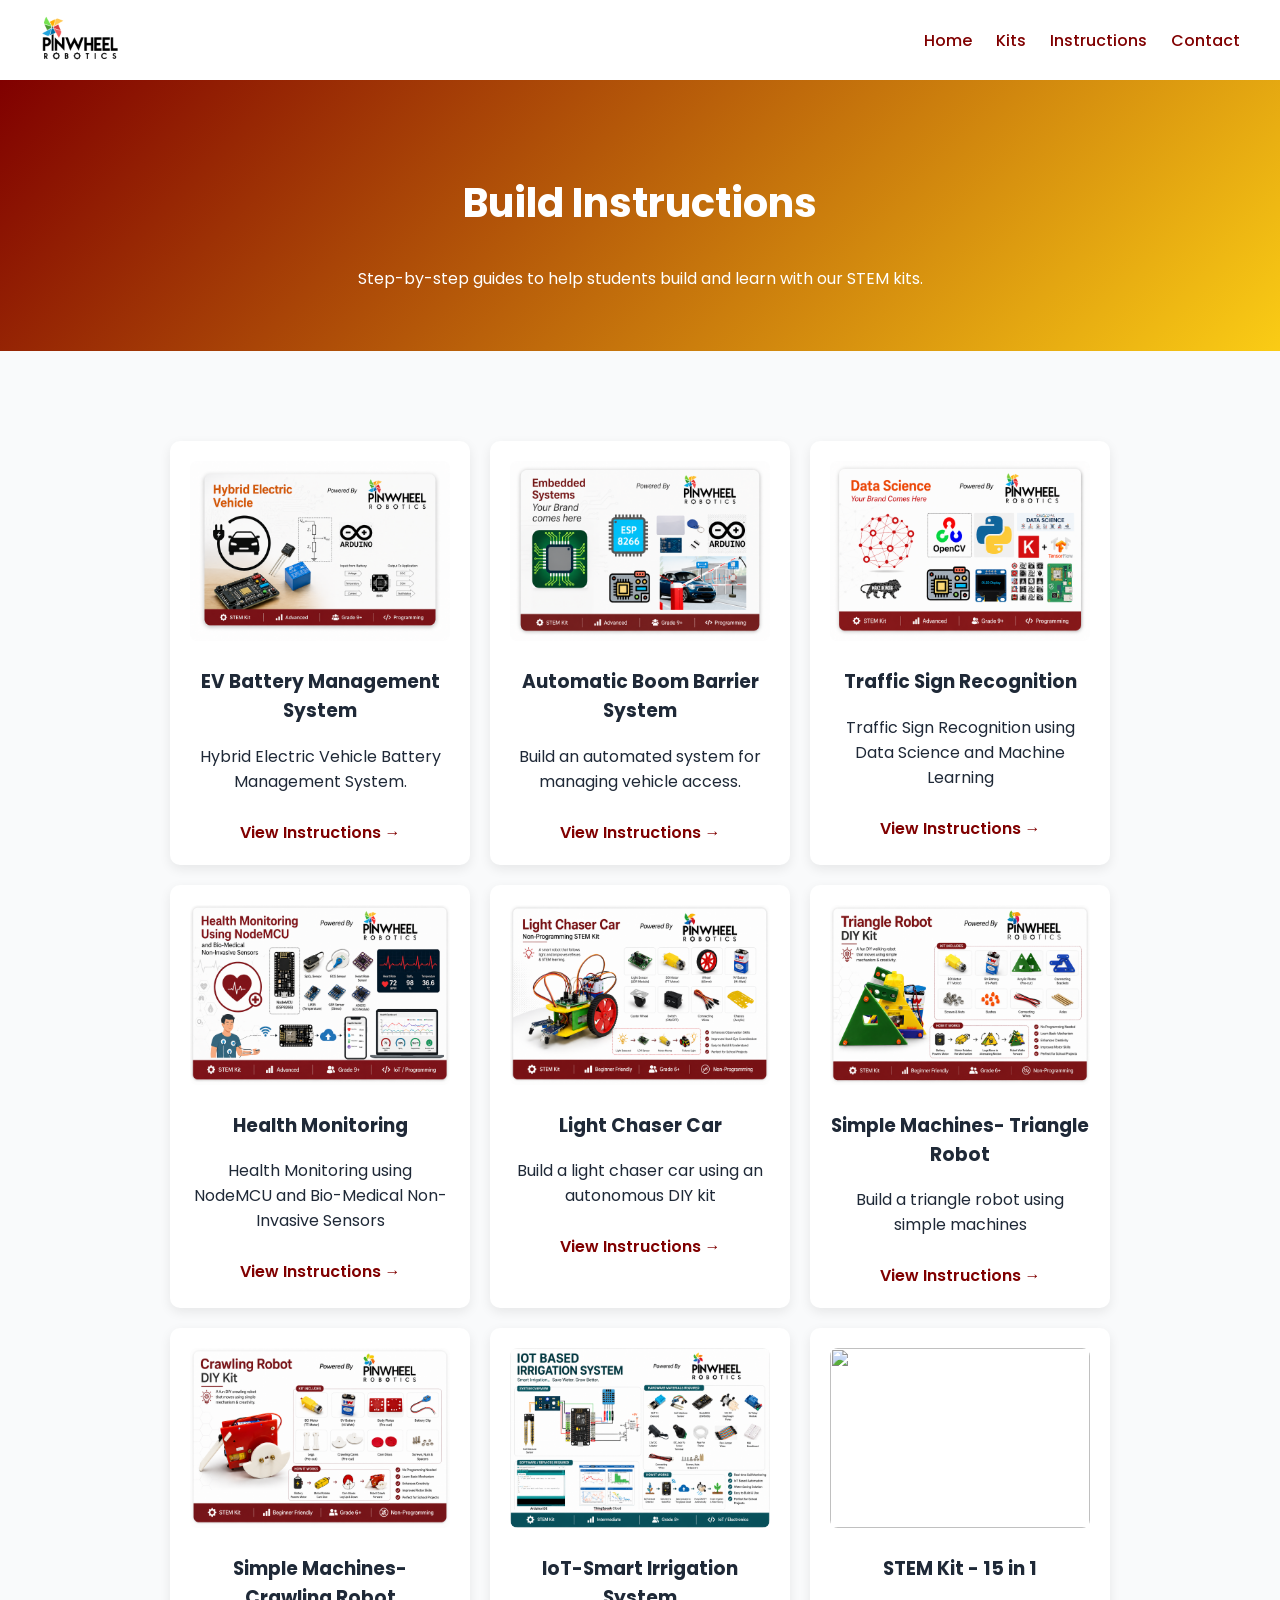
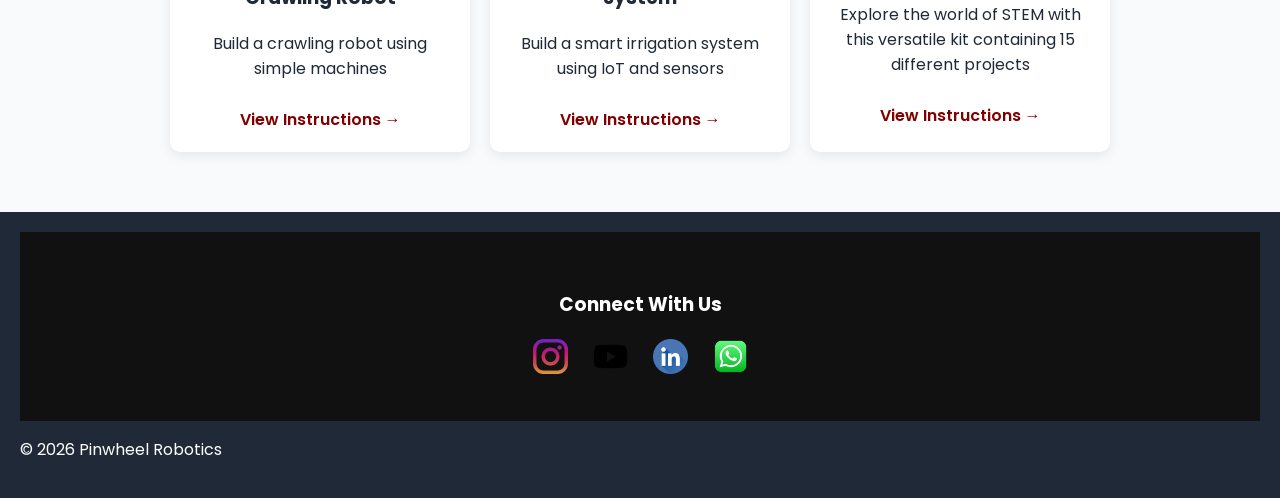
==== blog.html @ 8186bb94 "added social media handles , blog section" ====
<!DOCTYPE html>

<html>

<head>
  <title>Build Instructions | Pinwheel Robotics</title>
  <meta name="viewport" content="width=device-width, initial-scale=1.0">

  <link rel="stylesheet" href="css/style.css">
  <link href="https://fonts.googleapis.com/css2?family=Poppins:wght@300;400;600&display=swap" rel="stylesheet">
</head>

<body>

<!-- HEADER -->

<header class="header">
  <img src="assets/logo.png" class="logo">

  <nav class="nav">
    <a href="index.html">Home</a>
    <a href="index.html#kits">Kits</a>
    <a href="blog.html">Instructions</a>
    <a href="index.html#contact">Contact</a>
  </nav>
</header>

<!-- HERO -->

<section class="hero small-hero">
  <h1>Build Instructions</h1>
  <p>Step-by-step guides to help students build and learn with our STEM kits.</p>
</section>

<!-- BLOG GRID -->

<section class="blog-section">

  <div class="grid">

<!-- CARD -->
<div class="card blog-card">
  <img src="assets/images/blog-kit1.png" class="kit-img">
  <h3>EV Battery Management System</h3>
  <p>Hybrid Electric Vehicle Battery Management System.</p>
  <a href="https://pwbotics.wordpress.com/2023/02/18/hybrid-electric-vehicle-battery-management-system/" target="_blank">
    View Instructions →
  </a>
</div>

<div class="card blog-card">
 <img src="assets/images/blog-kit2.png" class="kit-img">
  <h3>Automatic Boom Barrier System</h3>
  <p>Build an automated system for managing vehicle access.</p>
  <a href="https://pwbotics.wordpress.com/2023/02/18/embedded-system-automatic-boom-barrier-system-using-rfid/" target="_blank">
    View Instructions →
  </a>
</div>

<div class="card blog-card">
  <img src="assets/images/blog-kit3.png" class="kit-img">
  <h3>Traffic Sign Recognition</h3>
  <p>Traffic Sign Recognition using Data Science and Machine Learning</p>
  <a href="https://pwbotics.wordpress.com/2023/02/18/data-science-traffic-sign-recognition-with-95-accuracy/" target="_blank">
    View Instructions →
  </a>
</div>
<div class="card blog-card">
  <img src="assets/images/blog-kit4.png" class="kit-img">
  <h3>Health Monitoring</h3>
  <p>Health Monitoring using NodeMCU and Bio-Medical Non-Invasive Sensors</p>
  <a href="https://pwbotics.wordpress.com/2023/04/04/health-monitoring-using-nodemcu-and-bio-medical-non-invasive-sensors/" target="_blank">
    View Instructions →
  </a>
</div>
<div class="card blog-card">
  <img src="assets/images/blog-kit5.png" class="kit-img">
  <h3>Light Chaser Car</h3>
  <p>Build a light chaser car using an autonomous DIY kit</p>
  <a href="https://pwbotics.wordpress.com/2024/01/22/make-a-light-chaser-car-using-autonomous-diy-kit/" target="_blank">
    View Instructions →
  </a>
</div>

<div class="card blog-card">
  <img src="assets/images/blog-kit6.png" class="kit-img">
  <h3>Simple Machines- Triangle Robot</h3>
  <p>Build a triangle robot using simple machines</p>
  <a href="https://pwbotics.wordpress.com/2023/02/18/simple-machines-triangle-robot/" target="_blank">
    View Instructions →
  </a>
</div>
<div class="card blog-card">
  <img src="assets/images/blog-kit7.png" class="kit-img">
  <h3>Simple Machines-Crawling Robot</h3>
  <p>Build a crawling robot using simple machines</p>
  <a href="https://pwbotics.wordpress.com/2023/02/18/simple-machines-crawling-robot/" target="_blank">
    View Instructions →
  </a>
</div>
<div class="card blog-card">
  <img src="assets/images/blog-kit8.png" class="kit-img">
  <h3>IoT-Smart Irrigation System</h3>
  <p>Build a smart irrigation system using IoT and sensors</p>
  <a href="https://pwbotics.wordpress.com/2020/03/14/iot-based-irrigation-system/" target="_blank">
    View Instructions →
  </a>
</div>

<div class="card blog-card">
  <img src="assets/images/blog-kit11.png" class="kit-img">
  <h3>STEM Kit - 15 in 1</h3>
  <p>Explore the world of STEM with this versatile kit containing 15 different projects</p>
  <a href="https://pwbotics.wordpress.com/2023/02/18/stem-kit-15-in-1/" target="_blank">
    View Instructions →
  </a>
</div>


  </div>

</section>

<!-- FOOTER -->

<footer>
    <div class="social-section">

  <h3>Connect With Us</h3>

  <div class="social-icons">

<a href="https://instagram.com/pinwheelrobotics" target="_blank">
  <img src="assets/icons/instagram.png" alt="Instagram">
</a>

<a href="https://www.youtube.com/@pinwheelrobotics" target="_blank">
  <img src="assets/icons/youtube.png" alt="YouTube">
</a>

<a href="https://www.linkedin.com/company/pinwheel-robotics" target="_blank">
  <img src="assets/icons/linkedin.png" alt="LinkedIn">
</a>

<a href="https://wa.me/917204445493" target="_blank">
  <img src="assets/icons/whatsapp.png" alt="WhatsApp">
</a>

  </div>

</div>
  <p>© 2026 Pinwheel Robotics</p>
</footer>

</body>
</html>
---- css/style.css ----
body {
margin: 0;
font-family: 'Poppins', sans-serif;
background: #f9fafb;
color: #1f2937;
}

/* HEADER */
.header {
display: flex;
justify-content: space-between;
align-items: center;
padding: 15px 40px;
background: white;
box-shadow: 0 2px 6px rgba(0,0,0,0.05);
}

.logo {
height: 50px;
}

.nav a {
margin-left: 20px;
text-decoration: none;
color: #800000;
font-weight: 500;
}

.nav a:hover {
color: #facc15;
}

/* HERO */
.hero {
text-align: center;
padding: 100px 20px;
background: linear-gradient(135deg, #800000, #facc15);
color: white;
}

.hero h1 {
font-size: 40px;
}

.hero p {
max-width: 700px;
margin: auto;
}

/* BUTTONS */
.btn {
display: inline-block;
margin: 10px;
padding: 12px 20px;
border-radius: 6px;
text-decoration: none;
font-weight: 600;
}

.primary {
background: #facc15;
color: #800000;
}

.secondary {
background: white;
color: #800000;
}

/* SECTIONS */
section {
padding: 70px 20px;
text-align: center;
}

.title {
font-size: 28px;
color: #800000;
}

.subtitle {
max-width: 700px;
margin: auto;
color: #6b7280;
}

/* GRID */
.grid {
display: flex;
flex-wrap: wrap;
justify-content: center;
gap: 20px;
margin-top: 30px;
}

.card {
background: white;
padding: 20px;
width: 260px;
border-radius: 10px;
box-shadow: 0 4px 12px rgba(0,0,0,0.08);
}

/* IMAGE PLACEHOLDER */
.img-box {
height: 150px;
background: #e5e7eb;
border-radius: 8px;
margin-bottom: 10px;
}

/* STEPS */
.steps {
display: flex;
flex-wrap: wrap;
justify-content: center;
gap: 30px;
margin-top: 30px;
}

.step {
width: 200px;
}

/* CTA */
.cta {
background: #800000;
color: white;
}

/* FOOTER */
footer {
background: #1f2937;
color: white;
padding: 20px;
}

.contact-form {
max-width: 500px;
margin: 30px auto;
display: flex;
flex-direction: column;
}

.contact-form input,
.contact-form textarea {
margin: 10px 0;
padding: 12px;
border-radius: 6px;
border: none;
font-size: 14px;
}

.contact-form button {
background: #facc15;
color: #800000;
padding: 12px;
border: none;
border-radius: 6px;
font-weight: bold;
cursor: pointer;
}

.contact-form button:hover {
opacity: 0.9;
}

.kit-img {
width: 100%;
height: 180px; /* fixed height /
object-fit: cover; / crop nicely */
border-radius: 8px;
}

.steps {
display: flex;
align-items: center;
justify-content: center;
flex-wrap: wrap;
gap: 10px;
}

.step {
width: 180px;
text-align: center;
}

.arrow {
font-size: 30px;
color: #800000;
margin: 0 10px;
}

.step h3 {
  background: #facc15;
  color: #800000;
  display: inline-block;
  padding: 10px 15px;
  border-radius: 50%;
}

.updates {
margin-top: 40px;
}

/* Banner Image */
.updates-banner img {
  width: 100%;
  height: 450px;              /* 🔥 sweet spot */
  object-fit: cover;
  object-position: bottom 10% ;    /* adjust this */
}

/* Ticker */
.updates-ticker {
background: #800000;
color: white;
overflow: hidden;
white-space: nowrap;
padding: 10px 0;
}

.ticker-content {
display: inline-block;
padding-left: 100%;
animation: scrollText 15s linear infinite;
}

/* Animation */
@keyframes scrollText {
from {
transform: translateX(0%);
}
to {
transform: translateX(-100%);
}
}

.video-container {
width: 100%;
max-width: 600px;     /* control size */
margin: 40px auto;
}

.video-container iframe {
width: 100%;
height: 340px;        /* force landscape */
border-radius: 10px;
}



.icon {
font-size: 40px;
margin-bottom: 10px;
}

.step h4 {
margin: 0;
font-size: 16px;
color: #800000;
}

/* CONTACT SECTION */
.contact-section {
background: linear-gradient(135deg, #800000, #a00000);
padding: 80px 20px;
text-align: center;
color: white;
}

.contact-container {
max-width: 900px;
margin: auto;
}

.contact-section h2 {
font-size: 32px;
margin-bottom: 10px;
}

.contact-section p {
margin-bottom: 30px;
color: #f3f4f6;
}

/* FORM */
.contact-form {
display: flex;
flex-direction: column;
gap: 20px;
}

/* ROW */
.form-row {
display: flex;
gap: 20px;
flex-wrap: wrap;
justify-content: center;
}

/* INPUTS */
.contact-form input,
.contact-form textarea {
flex: 1;
min-width: 250px;
padding: 14px 16px;
border-radius: 10px;
border: none;
font-size: 14px;
outline: none;
}

/* TEXTAREA FULL WIDTH */
.contact-form textarea {
width: 100%;
}

/* BUTTON */
.submit-btn {
background: #facc15;
color: #800000;
border: none;
padding: 14px 25px;
border-radius: 10px;
font-weight: bold;
cursor: pointer;
font-size: 16px;
margin-top: 10px;
transition: 0.3s;
}

.submit-btn:hover {
transform: translateY(-2px);
opacity: 0.9;
}

/* Smaller hero for inner pages */
.small-hero {
padding: 60px 20px;
}

/* Blog page spacing */
.blog-section {
padding: 60px 20px;
text-align: center;
}

/* Blog links */
.blog-card a {
display: inline-block;
margin-top: 10px;
color: #800000;
font-weight: 600;
text-decoration: none;
}

.blog-card a:hover {
color: #facc15;
}

.social-section {
text-align: center;
padding: 40px 20px;
background: #111;
color: white;
}

.social-section h3 {
margin-bottom: 20px;
}

.social-icons {
display: flex;
justify-content: center;
gap: 25px;
}

.social-icons img {
width: 35px;
height: 35px;
transition: 0.3s;
}

.social-icons img:hover {
transform: scale(1.2);
}
.whatsapp-float {
position: fixed;
bottom: 20px;
right: 20px;
background: #25D366;
padding: 10px;
border-radius: 50%;
z-index: 1000;
}

.whatsapp-float img {
width: 30px;
}
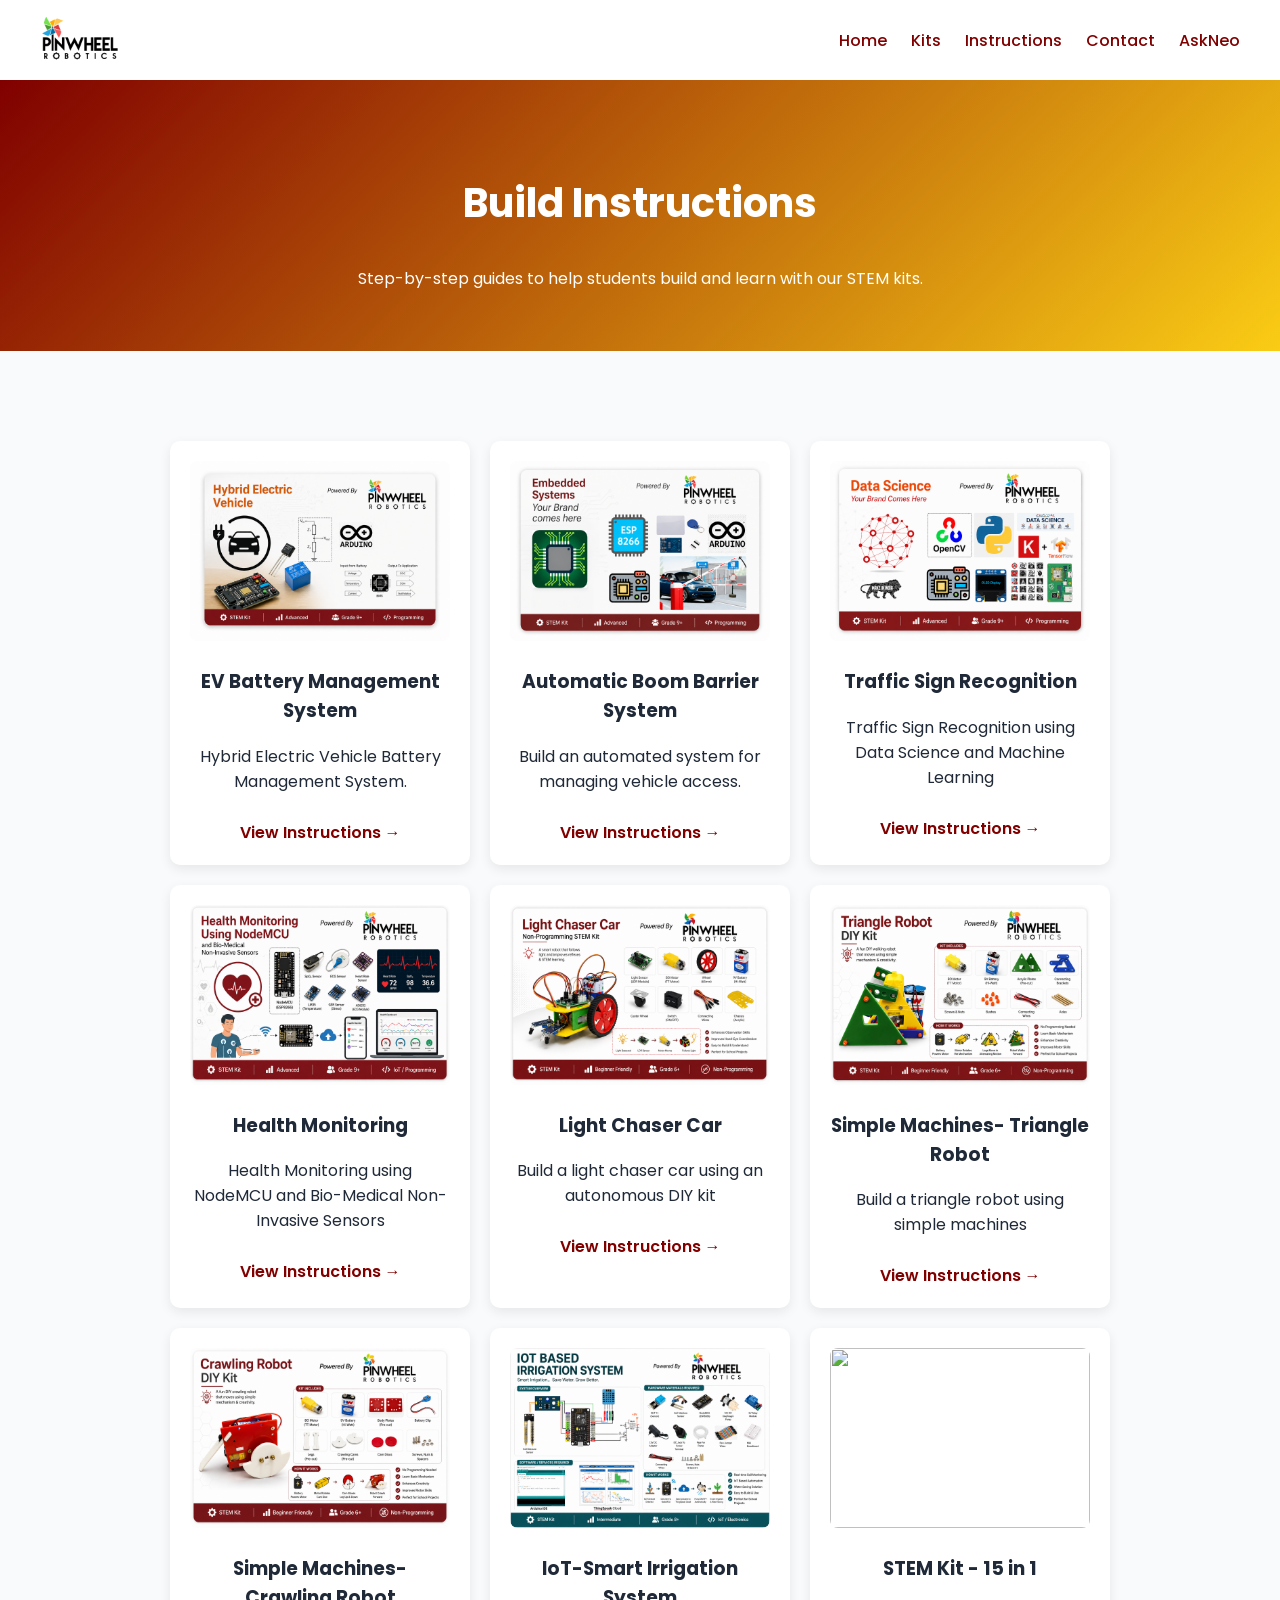
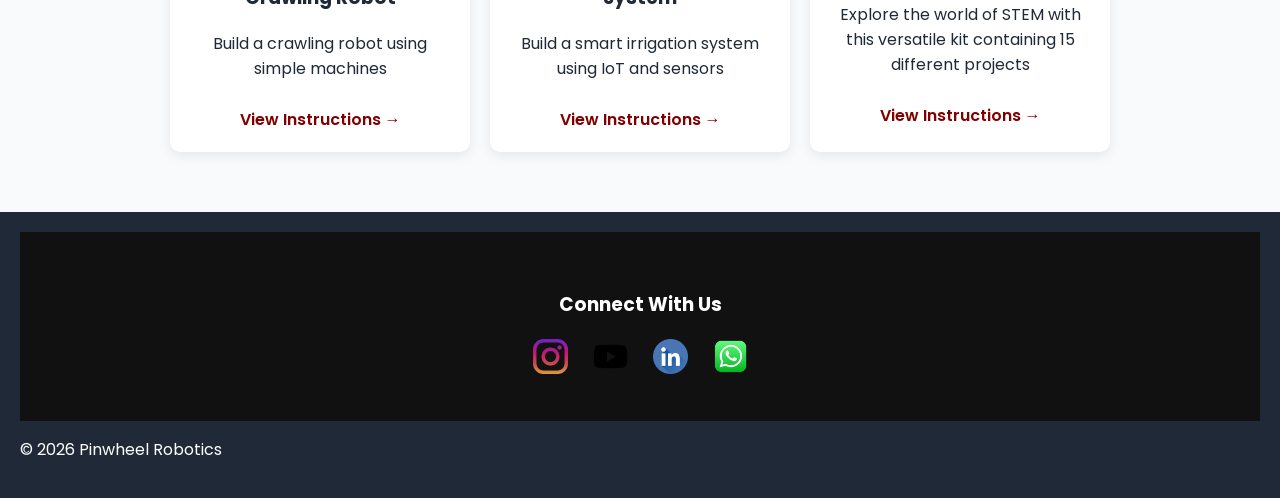
==== commit 6898ae18: "added Neo option in blog" ====
--- a/blog.html
+++ b/blog.html
@@ -3,6 +3,14 @@
 <html>
 
 <head>
+    <link rel="icon" href="favicon/favicon.ico" type="image/x-icon">
+
+<link rel="icon" type="image/png" sizes="32x32" href="favicon/favicon-32x32.png">
+<link rel="icon" type="image/png" sizes="16x16" href="favicon/favicon-16x16.png">
+
+<link rel="apple-touch-icon" href="favicon/apple-touch-icon.png">
+
+<link rel="manifest" href="favicon/site.webmanifest">
   <title>Build Instructions | Pinwheel Robotics</title>
   <meta name="viewport" content="width=device-width, initial-scale=1.0">
 
@@ -22,6 +30,7 @@
     <a href="index.html#kits">Kits</a>
     <a href="blog.html">Instructions</a>
     <a href="index.html#contact">Contact</a>
+    <a href="chatbot.html">AskNeo</a>
   </nav>
 </header>
 
@@ -149,6 +158,8 @@
   </div>
 
 </div>
+
+
   <p>© 2026 Pinwheel Robotics</p>
 </footer>
 
--- a/css/style.css
+++ b/css/style.css
@@ -399,7 +399,117 @@
 width: 30px;
 }
 
-
-
-
-
+/* CHATBOT */
+
+.chat-container {
+width: 400px;
+margin: 10px auto;
+}
+
+.chat-box {
+height: 500px;
+overflow-y: auto;
+background: white;
+padding: 15px;
+border-radius: 12px;
+box-shadow: 0 5px 20px rgba(0,0,0,0.1);
+}
+
+.msg {
+margin: 10px 0;
+padding: 10px 14px;
+border-radius: 10px;
+max-width: 80%;
+}
+
+.user {
+background: #facc15;
+margin-left: auto;
+}
+
+.bot {
+background: #eee;
+}
+
+/* input */
+.chat-input {
+display: flex;
+gap: 10px;
+margin-top: 10px;
+}
+
+.chat-input input {
+flex: 1;
+padding: 12px;
+border-radius: 8px;
+border: 1px solid #ccc;
+}
+
+.chat-input button {
+background: #800000;
+color: white;
+border: none;
+padding: 12px;
+border-radius: 8px;
+}
+
+.chat-page {
+padding: 10px 10px;
+text-align: center; 
+display: flex;  
+flex-direction: column;
+align-items: center;
+justify-content: flex-start;
+
+background: linear-gradient(
+135deg,
+#800000,
+#a00000,
+#facc15
+);
+
+min-height: 100vh;
+}
+.chat-box {
+  box-shadow: 0 10px 40px rgba(0,0,0,0.2);
+}
+.chat-header {
+background: linear-gradient(135deg, #800000, #a00000);
+color: white;
+padding: 20px;
+text-align: center;
+border-radius: 0 0 12px 15px;
+box-shadow: 0 5px 20px rgba(0,0,0,0.2);
+}
+
+.chat-title {
+font-size: 28px;
+font-weight: 700;
+}
+
+.chat-subtitle {
+font-size: 14px;
+opacity: 0.9;
+margin-top: 5px;
+}
+.chat-status {
+  font-size: 12px;
+  margin-top: 5px;
+  color: #facc15;
+}
+.chatbot-page {
+overflow: hidden;
+height: 100vh;
+}
+.chat-page {
+  height: 100vh;
+  display: flex;
+  flex-direction: column;
+  justify-content: center;
+}
+
+
+
+
+
+
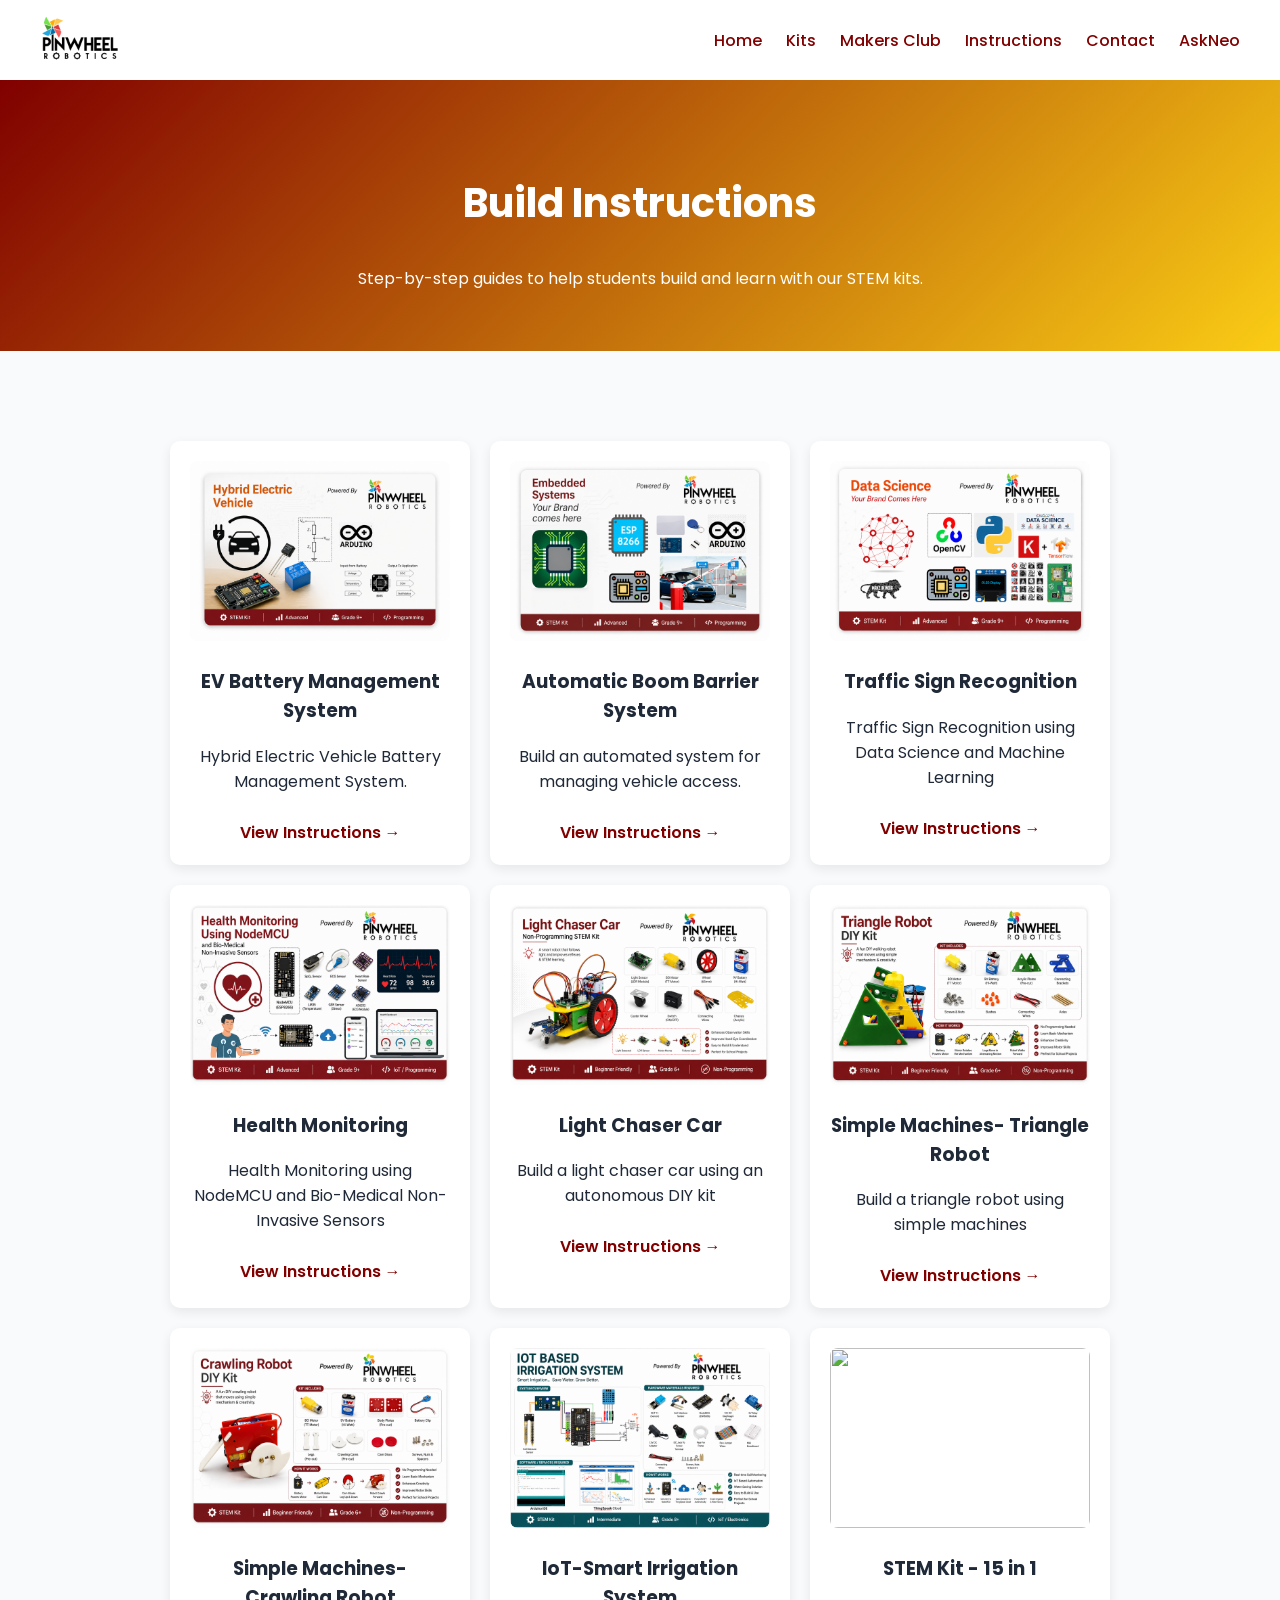
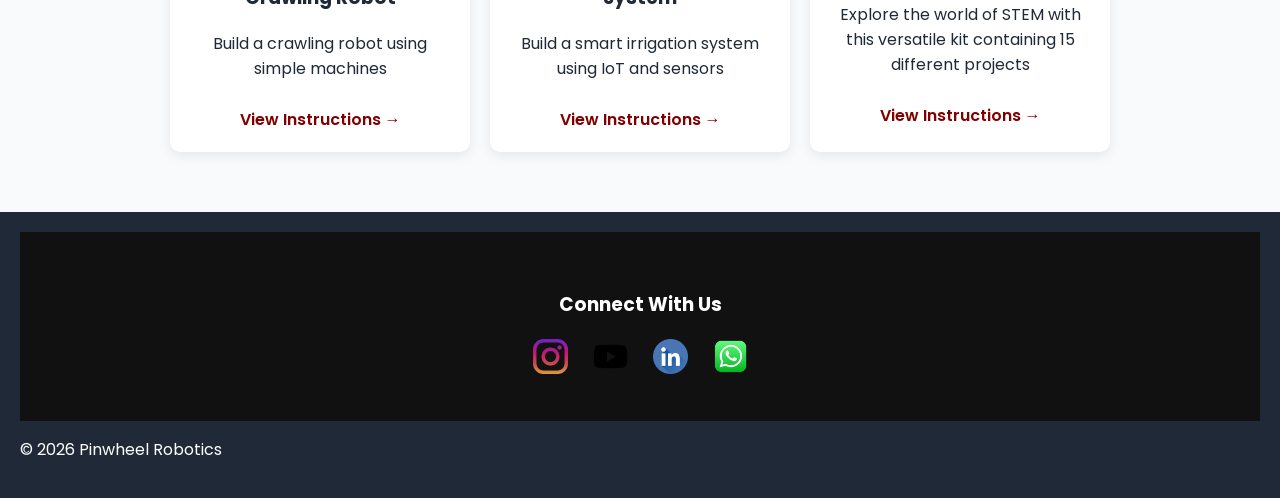
==== commit 92256a46: "feat(makers-club): add landing page, Google Form registration, and club information" ====
--- a/blog.html
+++ b/blog.html
@@ -28,6 +28,7 @@
   <nav class="nav">
     <a href="index.html">Home</a>
     <a href="index.html#kits">Kits</a>
+    <a href="makers-club.html">Makers Club</a>
     <a href="blog.html">Instructions</a>
     <a href="index.html#contact">Contact</a>
     <a href="chatbot.html">AskNeo</a>
--- a/css/style.css
+++ b/css/style.css
@@ -402,17 +402,19 @@
 /* CHATBOT */
 
 .chat-container {
-width: 400px;
 margin: 10px auto;
+width: 100%;
+max-width: 400px;   /* keeps desktop same */
 }
 
 .chat-box {
-height: 500px;
+height: 60vh;
+min-height: 300px;
 overflow-y: auto;
 background: white;
 padding: 15px;
 border-radius: 12px;
-box-shadow: 0 5px 20px rgba(0,0,0,0.1);
+box-shadow: 0 10px 40px rgba(0,0,0,0.2);
 }
 
 .msg {
@@ -435,14 +437,18 @@
 .chat-input {
 display: flex;
 gap: 10px;
+
 margin-top: 10px;
+align-items: center;
 }
 
 .chat-input input {
 flex: 1;
 padding: 12px;
+font-size: 16px;   /* 🔥 critical */
 border-radius: 8px;
 border: 1px solid #ccc;
+min-width: 0;   /* 🔥 prevents overflow */
 }
 
 .chat-input button {
@@ -451,10 +457,11 @@
 border: none;
 padding: 12px;
 border-radius: 8px;
+flex-shrink: 0;   /* 🔥 prevents shrinking */
 }
 
 .chat-page {
-padding: 10px 10px;
+padding: 20px;
 text-align: center; 
 display: flex;  
 flex-direction: column;
@@ -470,9 +477,7 @@
 
 min-height: 100vh;
 }
-.chat-box {
-  box-shadow: 0 10px 40px rgba(0,0,0,0.2);
-}
+
 .chat-header {
 background: linear-gradient(135deg, #800000, #a00000);
 color: white;
@@ -497,19 +502,16 @@
   margin-top: 5px;
   color: #facc15;
 }
-.chatbot-page {
-overflow: hidden;
-height: 100vh;
-}
-.chat-page {
-  height: 100vh;
-  display: flex;
-  flex-direction: column;
-  justify-content: center;
-}
-
-
-
-
-
-
+@media (max-width: 480px) {
+  .chat-box {
+    height: 50vh;
+  }
+}
+
+
+
+
+
+
+
+
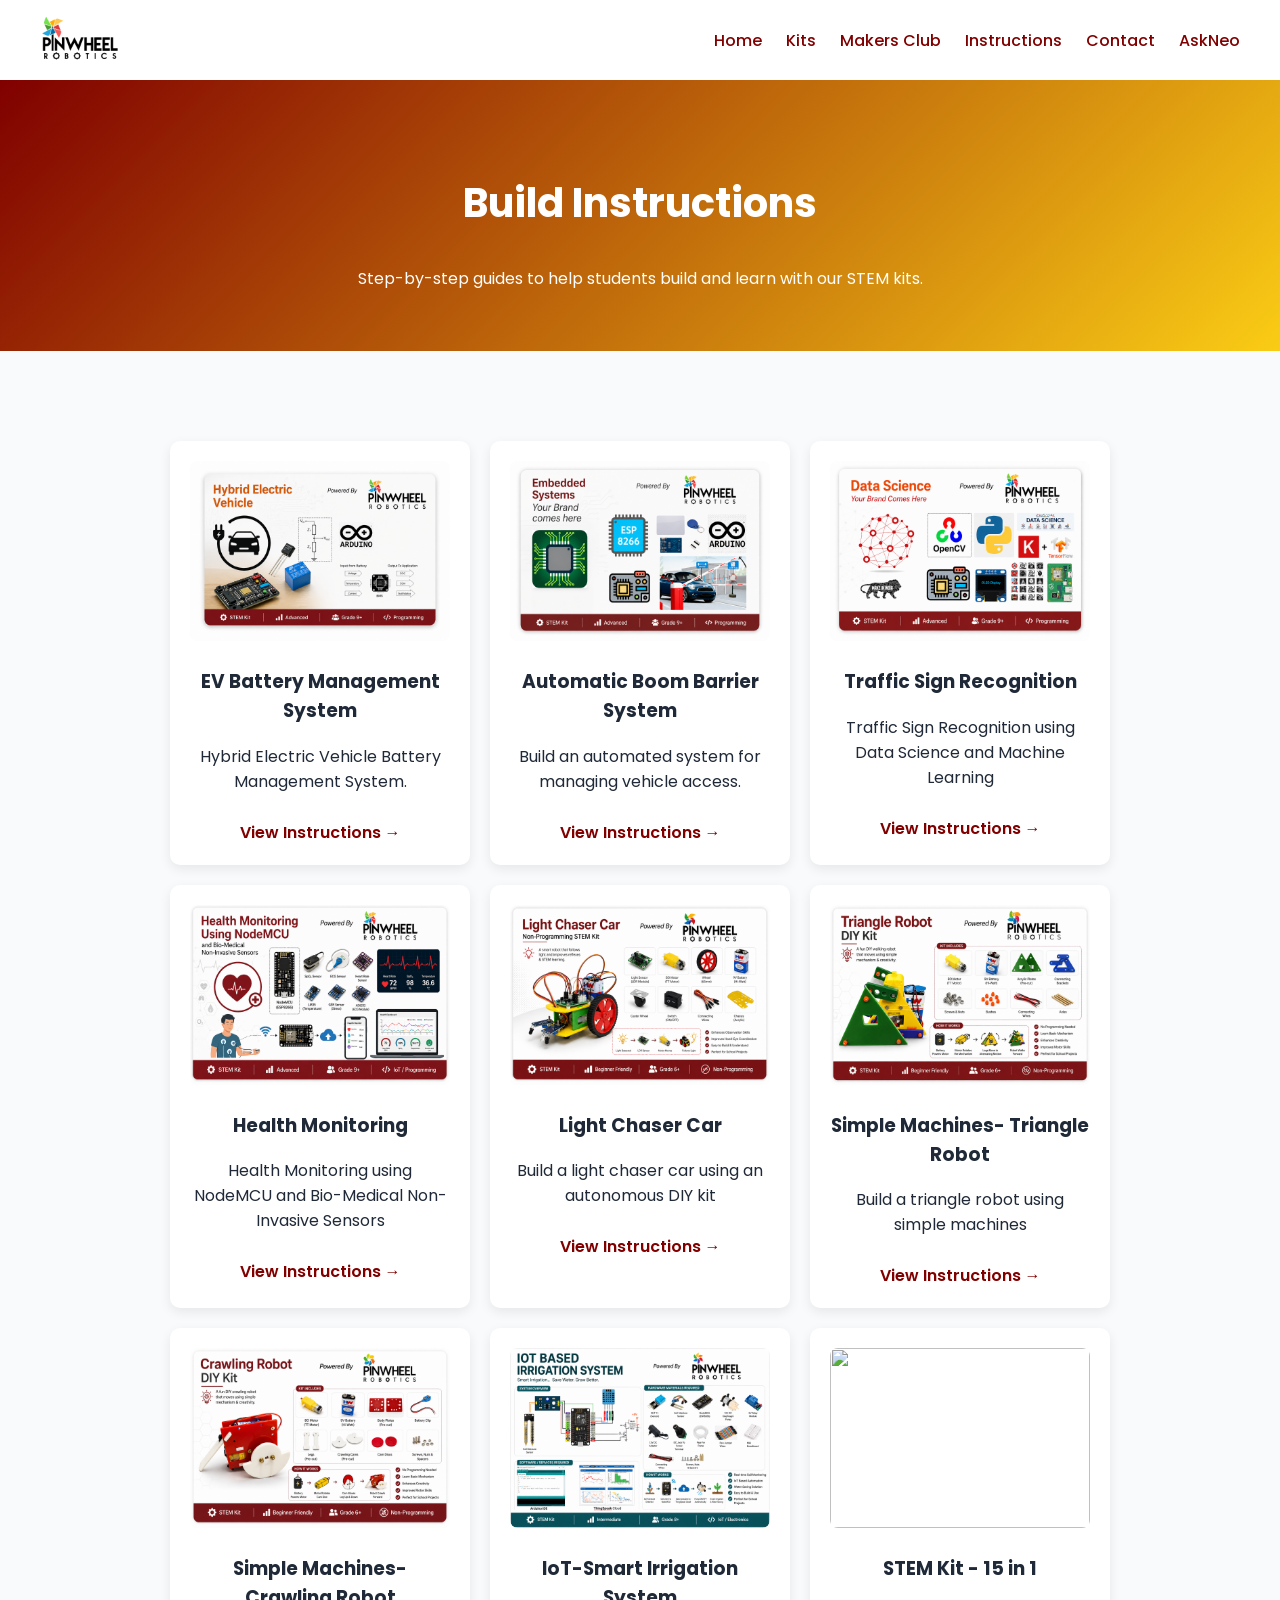
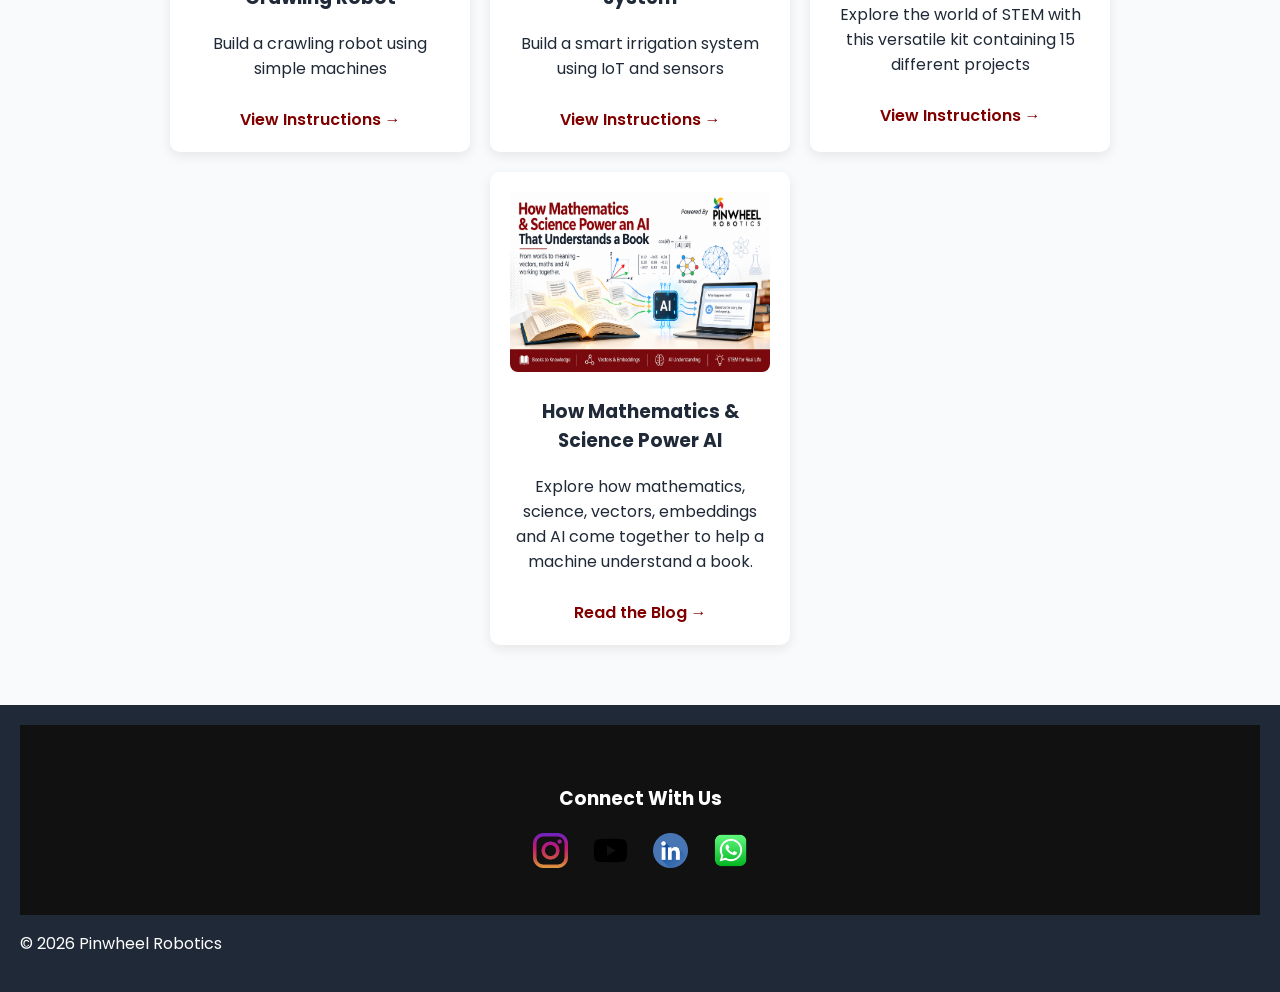
==== commit fd1eaaae: "feat(blog): add new blog post on AI powered by mathematics and science" ====
--- a/blog.html
+++ b/blog.html
@@ -125,6 +125,14 @@
     View Instructions →
   </a>
 </div>
+<div class="card blog-card">
+  <img src="assets/images/blog-ai-book.png" class="kit-img">
+  <h3>How Mathematics & Science Power AI</h3>
+  <p>Explore how mathematics, science, vectors, embeddings and AI come together to help a machine understand a book.</p>
+  <a href="https://pwbotics.wordpress.com/2026/05/24/how-mathematics-and-science-power-an-ai-that-understands-a-bookharry-potter-and-philosophers-stone/" target="_blank">
+    Read the Blog →
+  </a>
+</div>
 
 
   </div>
--- a/css/style.css
+++ b/css/style.css
@@ -508,10 +508,50 @@
   }
 }
 
-
-
-
-
-
-
-
+.experience-cta{
+    background:#fff8e6;
+}
+.payment-button{
+    display:flex;
+    justify-content:center;
+    margin-top:25px;
+}
+
+.upi-id{
+
+    display:inline-block;
+
+    background:#facc15;
+
+    color:#800000;
+
+    font-size:22px;
+
+    font-weight:700;
+
+    padding:12px 25px;
+
+    border-radius:8px;
+
+    letter-spacing:1px;
+
+}
+
+.upi-qr{
+
+    width:220px;
+
+    margin-top:20px;
+
+    border-radius:10px;
+
+    box-shadow:0 4px 15px rgba(0,0,0,.15);
+
+}
+
+
+
+
+
+
+
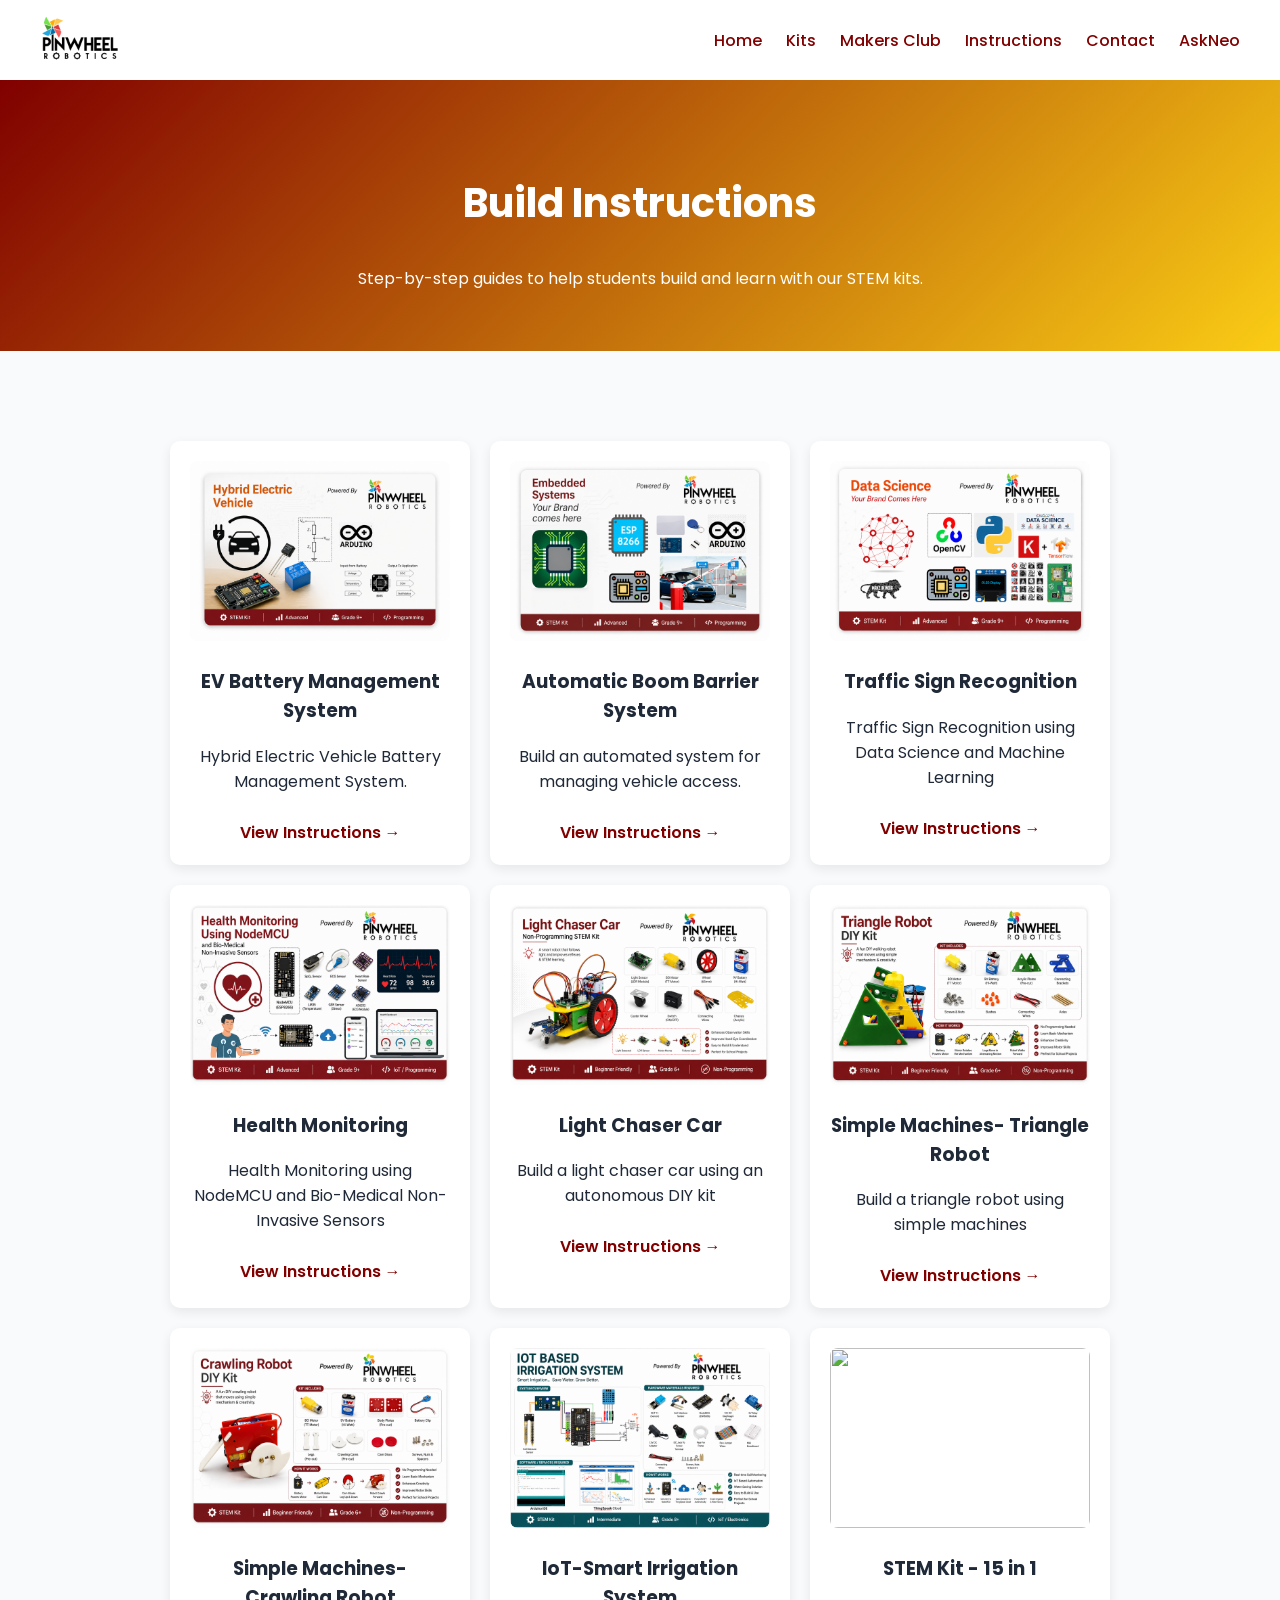
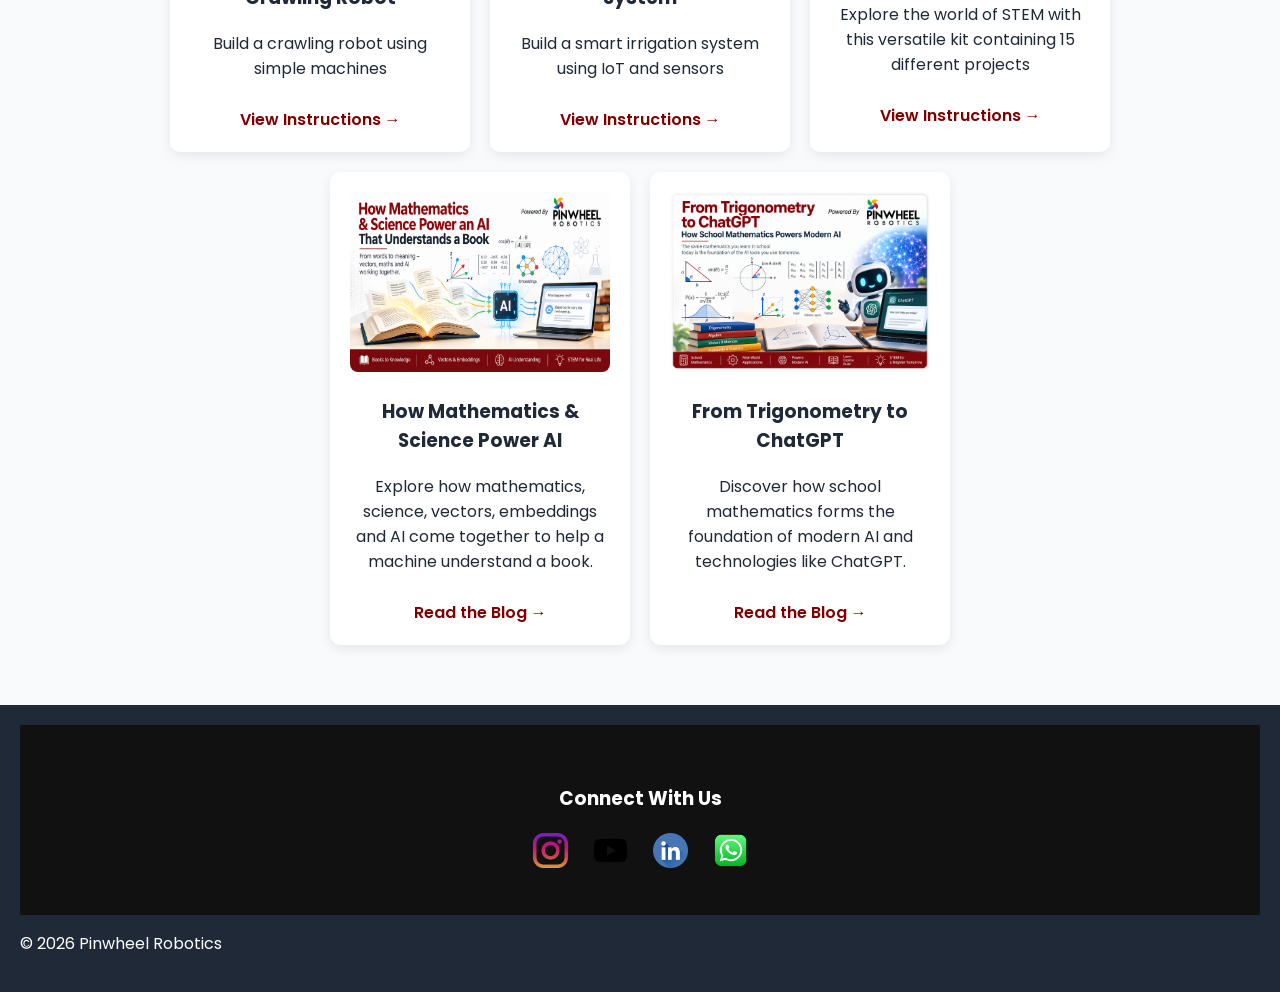
==== commit e515d211: "feat(blog): add new blog post on the role of trigonometry in AI" ====
--- a/blog.html
+++ b/blog.html
@@ -133,6 +133,14 @@
     Read the Blog →
   </a>
 </div>
+<div class="card blog-card">
+  <img src="assets/images/blog-trigonometry-ai.png" class="kit-img">
+  <h3>From Trigonometry to ChatGPT</h3>
+  <p>Discover how school mathematics forms the foundation of modern AI and technologies like ChatGPT.</p>
+  <a href="https://pwbotics.wordpress.com/2026/05/24/from-trigonometry-to-chatgpt-how-school-mathematics-powers-modern-ai/" target="_blank">
+    Read the Blog →
+  </a>
+</div>
 
 
   </div>
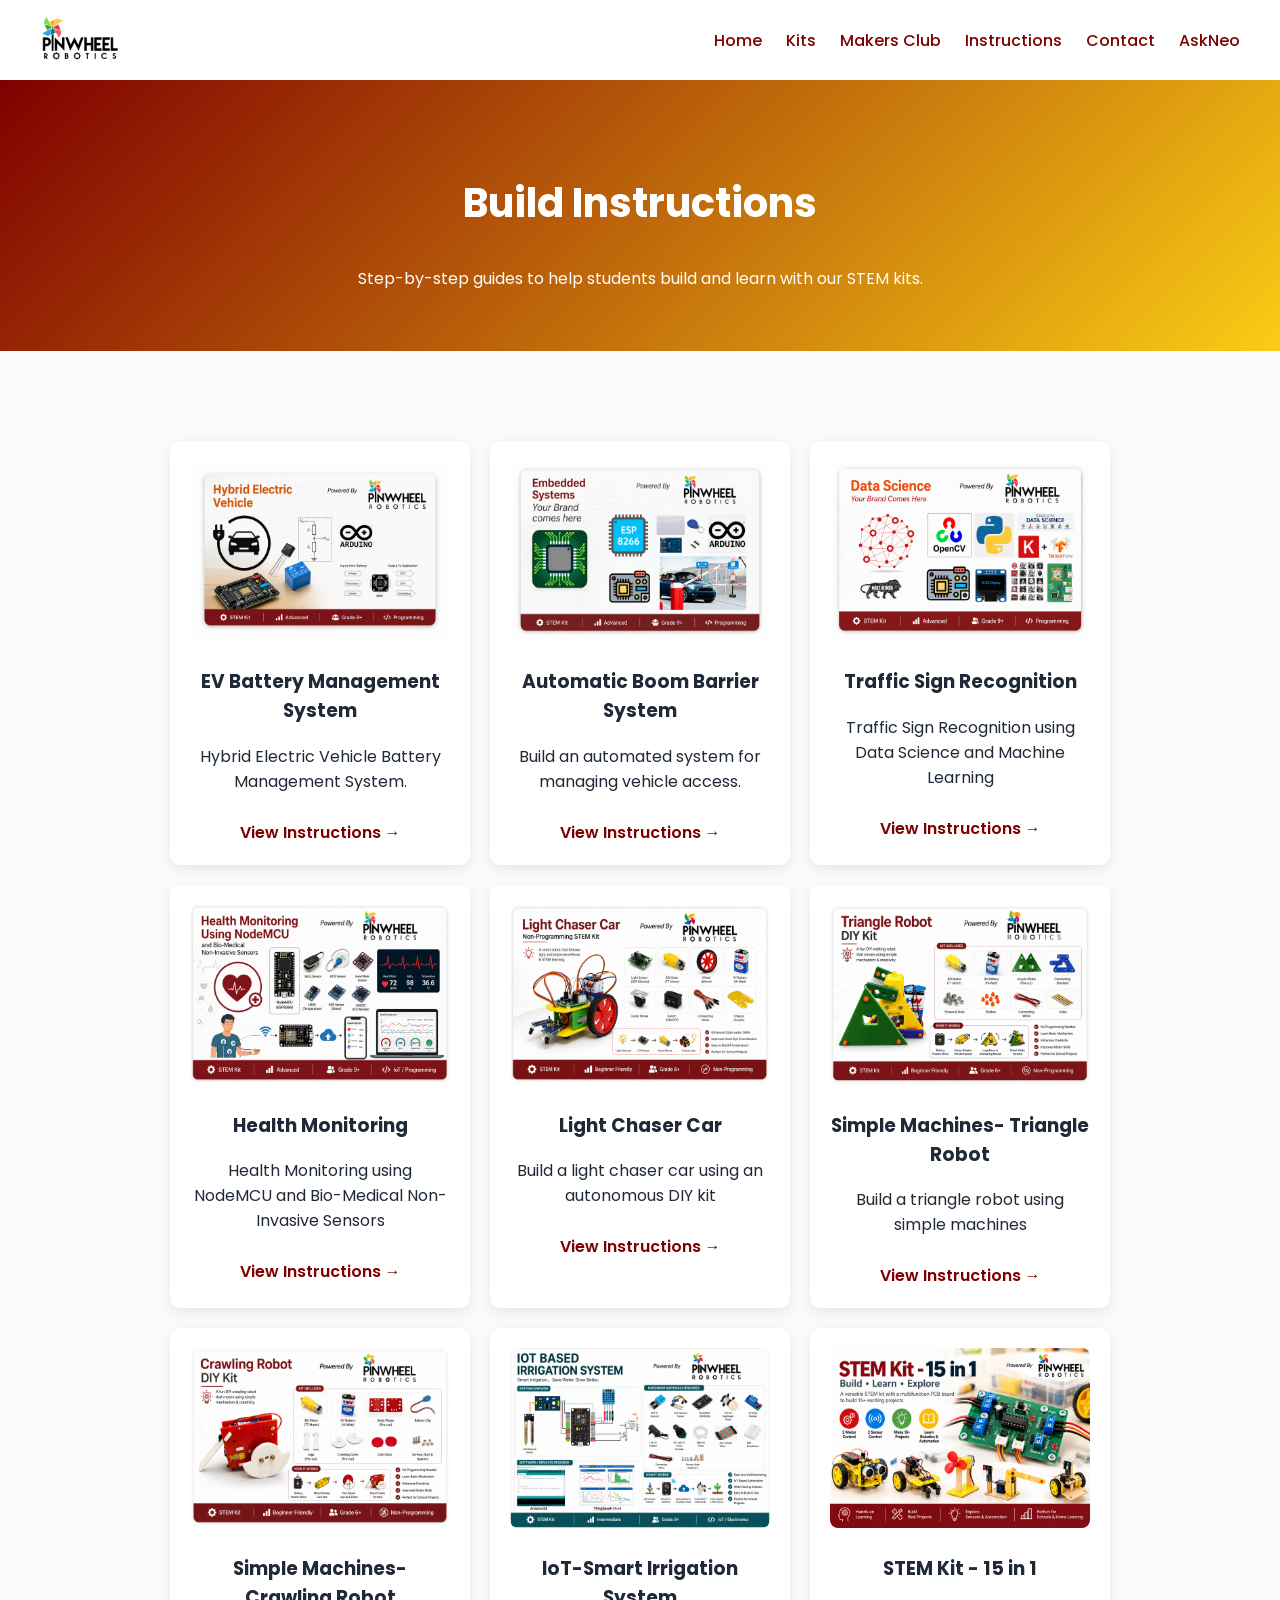
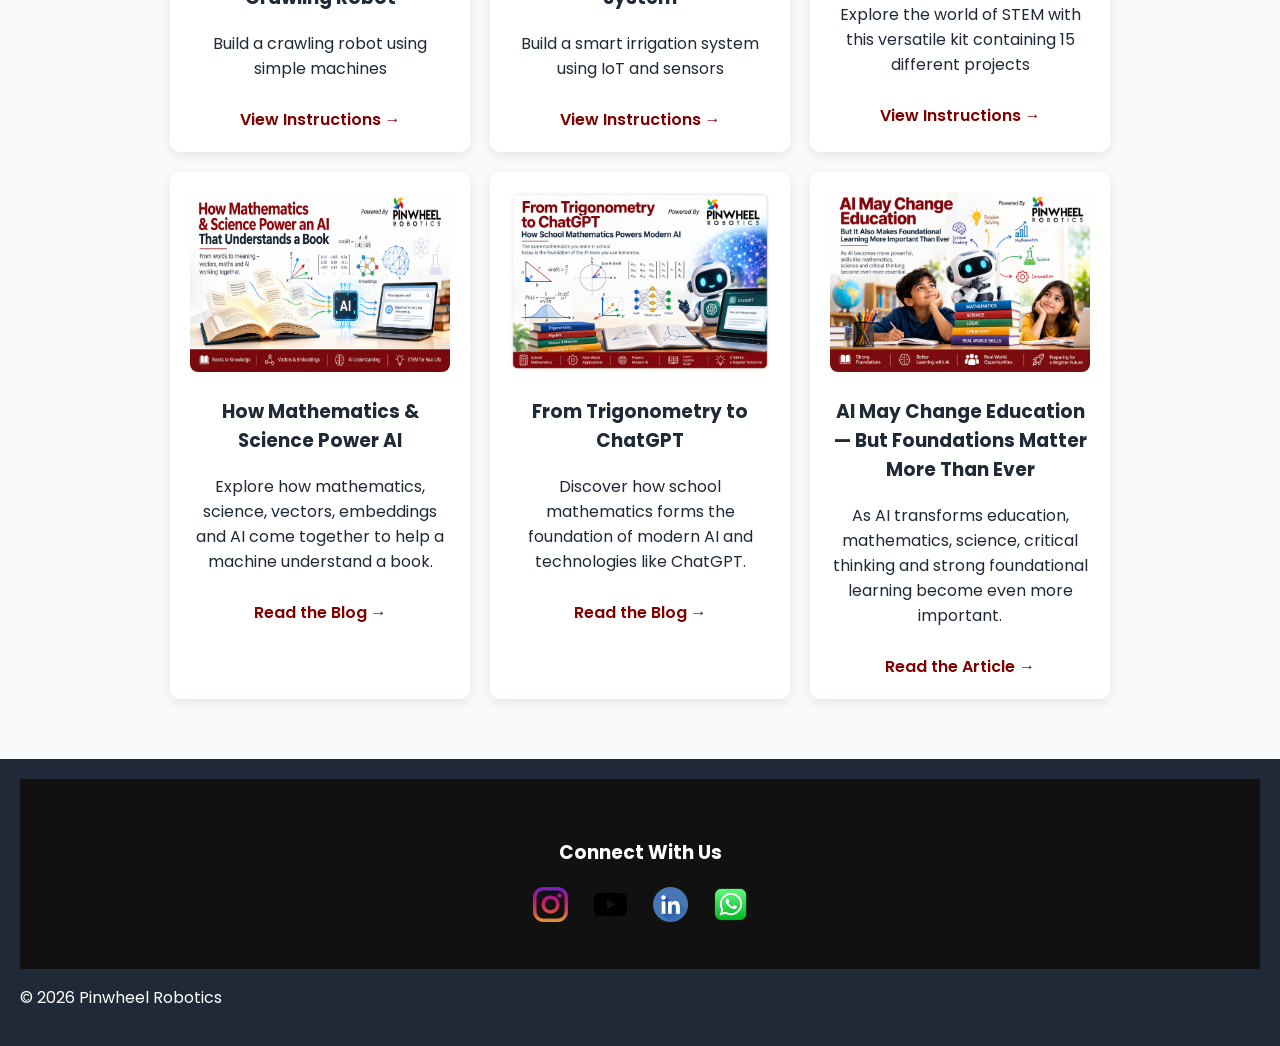
==== commit 3b6b830d: "feat(blog): add new blog card for AI and foundational learning article" ====
--- a/blog.html
+++ b/blog.html
@@ -141,6 +141,19 @@
     Read the Blog →
   </a>
 </div>
+<div class="card blog-card">
+  <img src="assets/images/blog-ai-foundational-learning.png" class="kit-img">
+
+  <h3>AI May Change Education — But Foundations Matter More Than Ever</h3>
+
+  <p>
+    As AI transforms education, mathematics, science, critical thinking and strong foundational learning become even more important.
+  </p>
+
+  <a href="https://www.linkedin.com/pulse/ai-may-change-education-also-makes-foundational-learning-1a29c/" target="_blank">
+    Read the Article →
+  </a>
+</div>
 
 
   </div>
